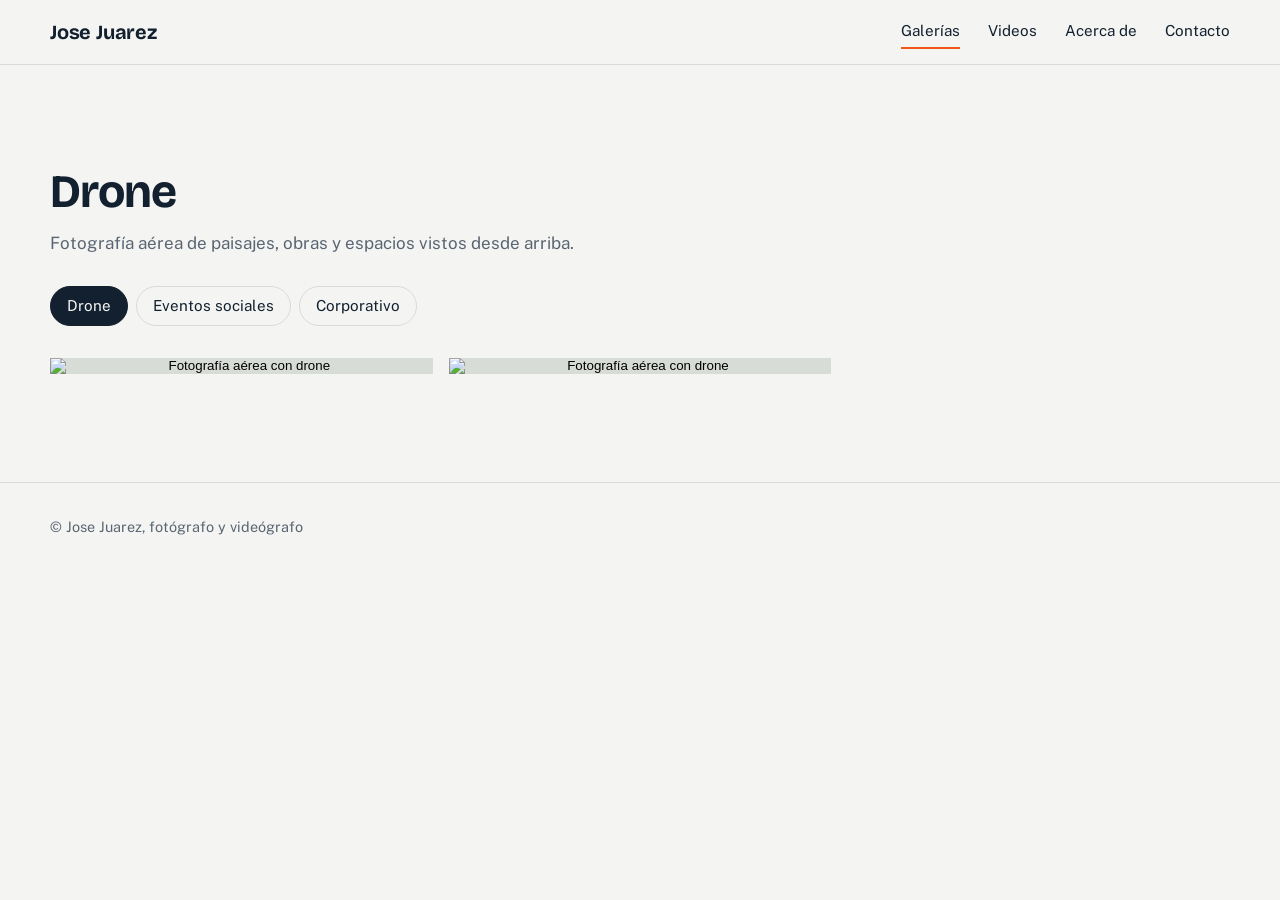
==== galeria.html @ 8ed934fe "Add files via upload" ====
<!DOCTYPE html>
<html lang="es">
<head>
  <meta charset="utf-8">
  <meta name="viewport" content="width=device-width, initial-scale=1">
  <title>Galería — Jose Juarez</title>
  <meta name="description" content="Galerías de fotografía de Jose Juarez: drone, eventos sociales y corporativo.">
  <link rel="preconnect" href="https://fonts.googleapis.com">
  <link rel="preconnect" href="https://fonts.gstatic.com" crossorigin>
  <link href="https://fonts.googleapis.com/css2?family=Bricolage+Grotesque:opsz,wght@12..96,600;12..96,700&family=Public+Sans:wght@400;600&display=swap" rel="stylesheet">
  <link rel="stylesheet" href="style.css">
</head>
<body data-pagina="galeria">
  <header class="top">
    <div class="wrap">
      <a class="brand" href="index.html">Jose Juarez</a>
      <button class="menu" aria-expanded="false" aria-controls="nav">Menú</button>
      <nav class="nav" id="nav">
        <a href="index.html#galerias" aria-current="page">Galerías</a>
        <a href="index.html#videos">Videos</a>
        <a href="index.html#acerca">Acerca de</a>
        <a href="index.html#contacto">Contacto</a>
      </nav>
    </div>
  </header>

  <main class="sec">
    <div class="wrap">
      <h2 id="titulo"></h2>
      <p class="intro" id="descripcion"></p>
      <nav class="tabs" id="tabs" aria-label="Categorías"></nav>
      <div class="mosaico" id="mosaico"></div>
    </div>
  </main>

  <dialog id="visor" aria-label="Visor de fotos">
    <div class="visor-in">
      <img id="visor-img" alt="">
      <p id="visor-cap"></p>
    </div>
    <button class="vb" id="v-cerrar" aria-label="Cerrar">✕</button>
    <button class="vb" id="v-prev" aria-label="Foto anterior">‹</button>
    <button class="vb" id="v-next" aria-label="Foto siguiente">›</button>
  </dialog>

  <footer><div class="wrap">© Jose Juarez, fotógrafo y videógrafo</div></footer>
  <script src="datos.js"></script>
  <script src="app.js"></script>
</body>
</html>
---- style.css ----
:root{
  --paper:#F4F5F2; --ink:#12202F; --mist:#5A6572; --line:#D8DCD7; --signal:#F0581A; --deep:#0C1722;
  --display:"Bricolage Grotesque",system-ui,sans-serif;
  --text:"Public Sans",system-ui,sans-serif;
}
*{box-sizing:border-box;margin:0}
html{scroll-behavior:smooth;scroll-padding-top:72px}
@media (prefers-reduced-motion:reduce){html{scroll-behavior:auto}}
body{font:400 1.0625rem/1.6 var(--text);color:var(--ink);background:var(--paper)}
img{display:block;max-width:100%}
a{color:inherit}
:focus-visible{outline:3px solid var(--signal);outline-offset:3px}
.wrap{width:min(1180px,100% - 2.5rem);margin-inline:auto}

/* Encabezado */
.top{position:sticky;top:0;z-index:20;background:rgba(244,245,242,.94);backdrop-filter:blur(8px);border-bottom:1px solid var(--line)}
.top .wrap{display:flex;align-items:center;justify-content:space-between;height:64px}
.brand{font:700 1.25rem var(--display);letter-spacing:-.01em;text-decoration:none}
.nav{display:flex;gap:1.75rem}
.nav a{text-decoration:none;font-size:.95rem;padding:.25rem 0;border-bottom:2px solid transparent}
.nav a:hover,.nav a[aria-current]{border-color:var(--signal)}
.menu{display:none;background:none;border:1px solid var(--line);border-radius:6px;padding:.4rem .8rem;font:inherit;color:inherit;cursor:pointer}
@media (max-width:760px){
  .menu{display:block}
  .nav{display:none;position:absolute;top:64px;left:0;right:0;flex-direction:column;gap:0;background:var(--paper);border-bottom:1px solid var(--line);padding:.5rem 1.25rem 1rem}
  .nav.abierto{display:flex}
  .nav a{padding:.75rem 0}
}

/* Portada */
.hero{position:relative;min-height:calc(100svh - 64px);display:grid;align-items:end;color:#fff;background:var(--deep)}
.hero img{position:absolute;inset:0;width:100%;height:100%;object-fit:cover}
.hero::after{content:"";position:absolute;inset:0;background:linear-gradient(to top,rgba(8,16,24,.85),rgba(8,16,24,.05) 65%)}
.hero .wrap{position:relative;z-index:1;padding-block:4rem}
.hero h1{font:700 clamp(3.2rem,11vw,8.5rem)/.95 var(--display);letter-spacing:-.03em}
.hero p{max-width:34ch;font-size:1.2rem;margin:1.25rem 0 2rem}
.btn{display:inline-block;padding:.85rem 1.5rem;border-radius:4px;background:var(--signal);color:var(--ink);font-weight:600;text-decoration:none}
.btn:hover{background:#ff6a2e}
.btn.claro{background:transparent;border:1.5px solid var(--ink)}
.btn.claro:hover{background:var(--ink);color:var(--paper)}

/* Secciones */
.sec{padding-block:clamp(3.5rem,8vw,6.5rem)}
.sec + .sec{border-top:1px solid var(--line)}
h2{font:700 clamp(1.9rem,4vw,2.9rem)/1.1 var(--display);letter-spacing:-.02em}
.intro{color:var(--mist);max-width:56ch;margin-top:.75rem}

/* Portadas de galería */
.cats{display:grid;grid-template-columns:repeat(auto-fit,minmax(260px,1fr));gap:1.25rem;margin-top:2.25rem}
.cat{position:relative;aspect-ratio:4/5;overflow:hidden;color:#fff;text-decoration:none;background:var(--deep)}
.cat img{position:absolute;inset:0;width:100%;height:100%;object-fit:cover}
.cat::after{content:"";position:absolute;inset:0;background:linear-gradient(to top,rgba(8,16,24,.8),transparent 55%)}
.cat div{position:absolute;z-index:1;left:1.25rem;right:1.25rem;bottom:1.1rem}
.cat strong{display:block;font:700 1.7rem/1.1 var(--display)}
.cat small{font-size:.95rem;opacity:.85}
@media (prefers-reduced-motion:no-preference){.cat img{transition:transform .5s}.cat:hover img{transform:scale(1.04)}}

/* Galería en mosaico */
.tabs{display:flex;flex-wrap:wrap;gap:.5rem;margin:1.75rem 0 2rem}
.tabs a{padding:.45rem 1rem;border:1.5px solid var(--line);border-radius:99px;text-decoration:none;font-size:.95rem}
.tabs a:hover{border-color:var(--ink)}
.tabs a[aria-current]{background:var(--ink);border-color:var(--ink);color:var(--paper)}
.mosaico{columns:3 280px;column-gap:1rem}
.mosaico button{display:block;width:100%;margin:0 0 1rem;padding:0;border:0;background:var(--line);cursor:zoom-in;break-inside:avoid}
.mosaico img{width:100%;height:auto}

/* Videos */
.videos{display:grid;grid-template-columns:repeat(auto-fit,minmax(300px,1fr));gap:1.25rem;margin-top:2rem}
.videos iframe{width:100%;aspect-ratio:16/9;border:0;background:var(--deep)}

/* Acerca de y contacto */
.acerca{display:grid;grid-template-columns:minmax(0,340px) 1fr;gap:clamp(1.5rem,5vw,4rem);align-items:start}
.acerca img{width:100%;aspect-ratio:4/5;object-fit:cover}
.acerca p{max-width:60ch;margin-top:1rem}
@media (max-width:760px){.acerca{grid-template-columns:1fr}}
.acciones{display:flex;flex-wrap:wrap;gap:.75rem;margin:1.75rem 0 1rem}
.dato{color:var(--mist)}
footer{padding:2rem 0;border-top:1px solid var(--line);color:var(--mist);font-size:.9rem}

/* Visor de fotos */
dialog{border:0;padding:0;margin:0;inset:0;width:100%;height:100%;max-width:100vw;max-height:100vh;background:transparent;color:#fff}
dialog::backdrop{background:rgba(8,16,24,.95)}
.visor-in{display:grid;place-items:center;height:100%;padding:3.5rem 1rem 3rem}
.visor-in img{max-width:94vw;max-height:80vh;object-fit:contain}
.visor-in p{position:absolute;bottom:1rem;left:0;right:0;text-align:center;font-size:.9rem;opacity:.8}
.vb{position:fixed;background:rgba(255,255,255,.12);border:0;color:#fff;width:48px;height:48px;border-radius:50%;font-size:1.5rem;cursor:pointer}
.vb:hover{background:rgba(255,255,255,.25)}
#v-cerrar{top:1rem;right:1rem}
#v-prev{left:1rem;top:50%;translate:0 -50%}
#v-next{right:1rem;top:50%;translate:0 -50%}
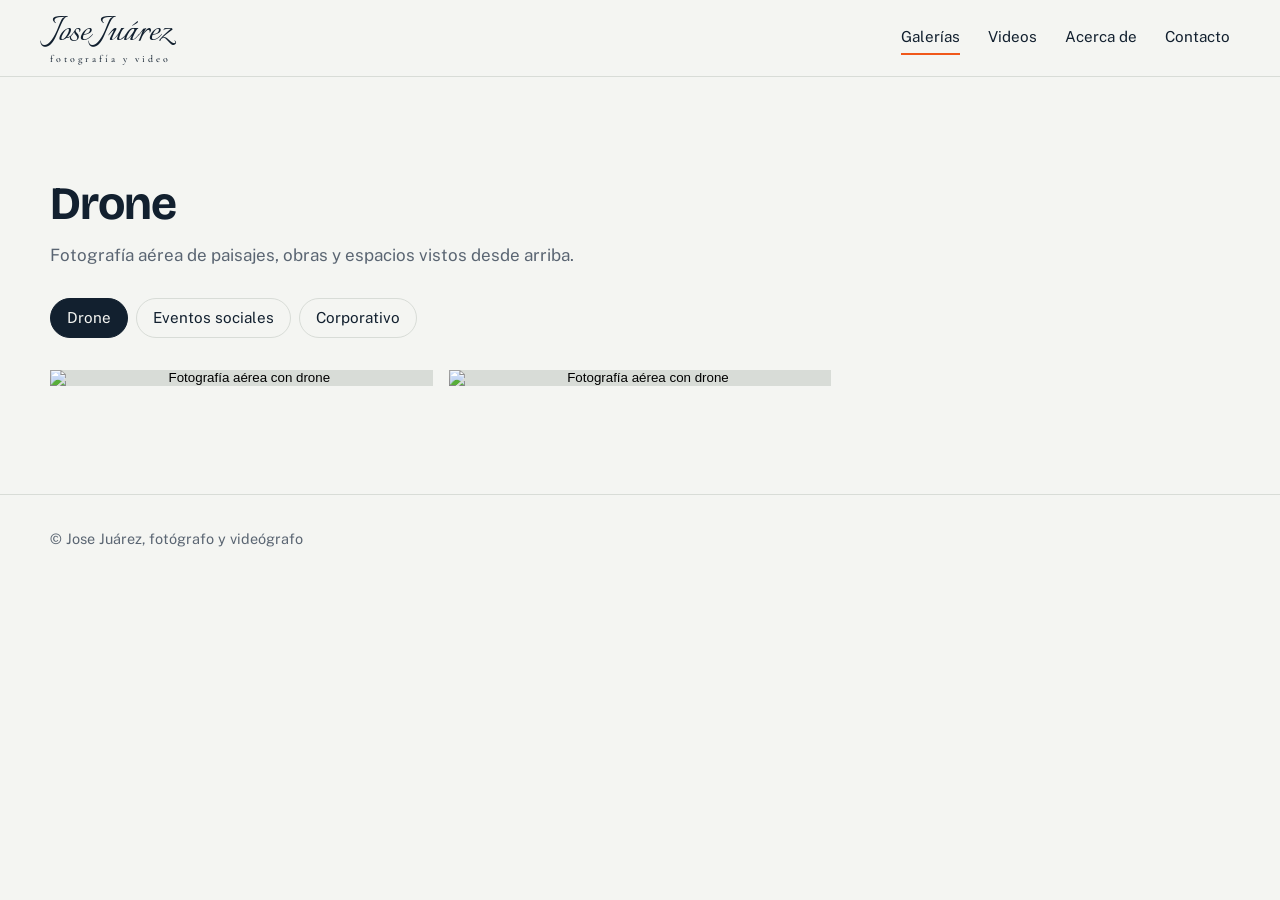
==== commit f90512cd: "Add files via upload" ====
--- a/galeria.html
+++ b/galeria.html
@@ -3,17 +3,17 @@
 <head>
   <meta charset="utf-8">
   <meta name="viewport" content="width=device-width, initial-scale=1">
-  <title>Galería — Jose Juarez</title>
-  <meta name="description" content="Galerías de fotografía de Jose Juarez: drone, eventos sociales y corporativo.">
+  <title>Galería — Jose Juárez</title>
+  <meta name="description" content="Galerías de fotografía de Jose Juárez: drone, eventos sociales y corporativo.">
   <link rel="preconnect" href="https://fonts.googleapis.com">
   <link rel="preconnect" href="https://fonts.gstatic.com" crossorigin>
-  <link href="https://fonts.googleapis.com/css2?family=Bricolage+Grotesque:opsz,wght@12..96,600;12..96,700&family=Public+Sans:wght@400;600&display=swap" rel="stylesheet">
+  <link href="https://fonts.googleapis.com/css2?family=Bricolage+Grotesque:opsz,wght@12..96,600;12..96,700&family=Public+Sans:wght@400;600&family=Italianno&family=Cormorant+Garamond:wght@500&display=swap" rel="stylesheet">
   <link rel="stylesheet" href="style.css">
 </head>
 <body data-pagina="galeria">
   <header class="top">
     <div class="wrap">
-      <a class="brand" href="index.html">Jose Juarez</a>
+      <a class="brand" href="index.html" aria-label="Jose Juárez, fotografía y video"><span class="b-nombre">Jose Juárez</span><span class="b-sub">fotografía y video</span></a>
       <button class="menu" aria-expanded="false" aria-controls="nav">Menú</button>
       <nav class="nav" id="nav">
         <a href="index.html#galerias" aria-current="page">Galerías</a>
@@ -43,7 +43,7 @@
     <button class="vb" id="v-next" aria-label="Foto siguiente">›</button>
   </dialog>
 
-  <footer><div class="wrap">© Jose Juarez, fotógrafo y videógrafo</div></footer>
+  <footer><div class="wrap">© Jose Juárez, fotógrafo y videógrafo</div></footer>
   <script src="datos.js"></script>
   <script src="app.js"></script>
 </body>
--- a/style.css
+++ b/style.css
@@ -1,10 +1,10 @@
 :root{
-  --paper:#F4F5F2; --ink:#12202F; --mist:#5A6572; --line:#D8DCD7; --signal:#F0581A; --deep:#0C1722;
+  --h:76px; --paper:#F4F5F2; --ink:#12202F; --mist:#5A6572; --line:#D8DCD7; --signal:#F0581A; --deep:#0C1722;
   --display:"Bricolage Grotesque",system-ui,sans-serif;
   --text:"Public Sans",system-ui,sans-serif;
 }
 *{box-sizing:border-box;margin:0}
-html{scroll-behavior:smooth;scroll-padding-top:72px}
+html{scroll-behavior:smooth;scroll-padding-top:calc(var(--h) + 8px)}
 @media (prefers-reduced-motion:reduce){html{scroll-behavior:auto}}
 body{font:400 1.0625rem/1.6 var(--text);color:var(--ink);background:var(--paper)}
 img{display:block;max-width:100%}
@@ -14,21 +14,24 @@
 
 /* Encabezado */
 .top{position:sticky;top:0;z-index:20;background:rgba(244,245,242,.94);backdrop-filter:blur(8px);border-bottom:1px solid var(--line)}
-.top .wrap{display:flex;align-items:center;justify-content:space-between;height:64px}
-.brand{font:700 1.25rem var(--display);letter-spacing:-.01em;text-decoration:none}
+.top .wrap{display:flex;align-items:center;justify-content:space-between;height:var(--h)}
+.brand{display:flex;flex-direction:column;align-items:center;text-decoration:none;line-height:1}
+.b-nombre{font:400 2.7rem/1 Italianno,"Brush Script MT",cursive}
+.b-sub{margin-top:1px;font:500 .62rem/1 "Cormorant Garamond",Georgia,serif;letter-spacing:.3em}
+@media (max-width:760px){.b-nombre{font-size:2.3rem}}
 .nav{display:flex;gap:1.75rem}
 .nav a{text-decoration:none;font-size:.95rem;padding:.25rem 0;border-bottom:2px solid transparent}
 .nav a:hover,.nav a[aria-current]{border-color:var(--signal)}
 .menu{display:none;background:none;border:1px solid var(--line);border-radius:6px;padding:.4rem .8rem;font:inherit;color:inherit;cursor:pointer}
 @media (max-width:760px){
   .menu{display:block}
-  .nav{display:none;position:absolute;top:64px;left:0;right:0;flex-direction:column;gap:0;background:var(--paper);border-bottom:1px solid var(--line);padding:.5rem 1.25rem 1rem}
+  .nav{display:none;position:absolute;top:var(--h);left:0;right:0;flex-direction:column;gap:0;background:var(--paper);border-bottom:1px solid var(--line);padding:.5rem 1.25rem 1rem}
   .nav.abierto{display:flex}
   .nav a{padding:.75rem 0}
 }
 
 /* Portada */
-.hero{position:relative;min-height:calc(100svh - 64px);display:grid;align-items:end;color:#fff;background:var(--deep)}
+.hero{position:relative;min-height:calc(100svh - var(--h));display:grid;align-items:end;color:#fff;background:var(--deep)}
 .hero img{position:absolute;inset:0;width:100%;height:100%;object-fit:cover}
 .hero::after{content:"";position:absolute;inset:0;background:linear-gradient(to top,rgba(8,16,24,.85),rgba(8,16,24,.05) 65%)}
 .hero .wrap{position:relative;z-index:1;padding-block:4rem}
